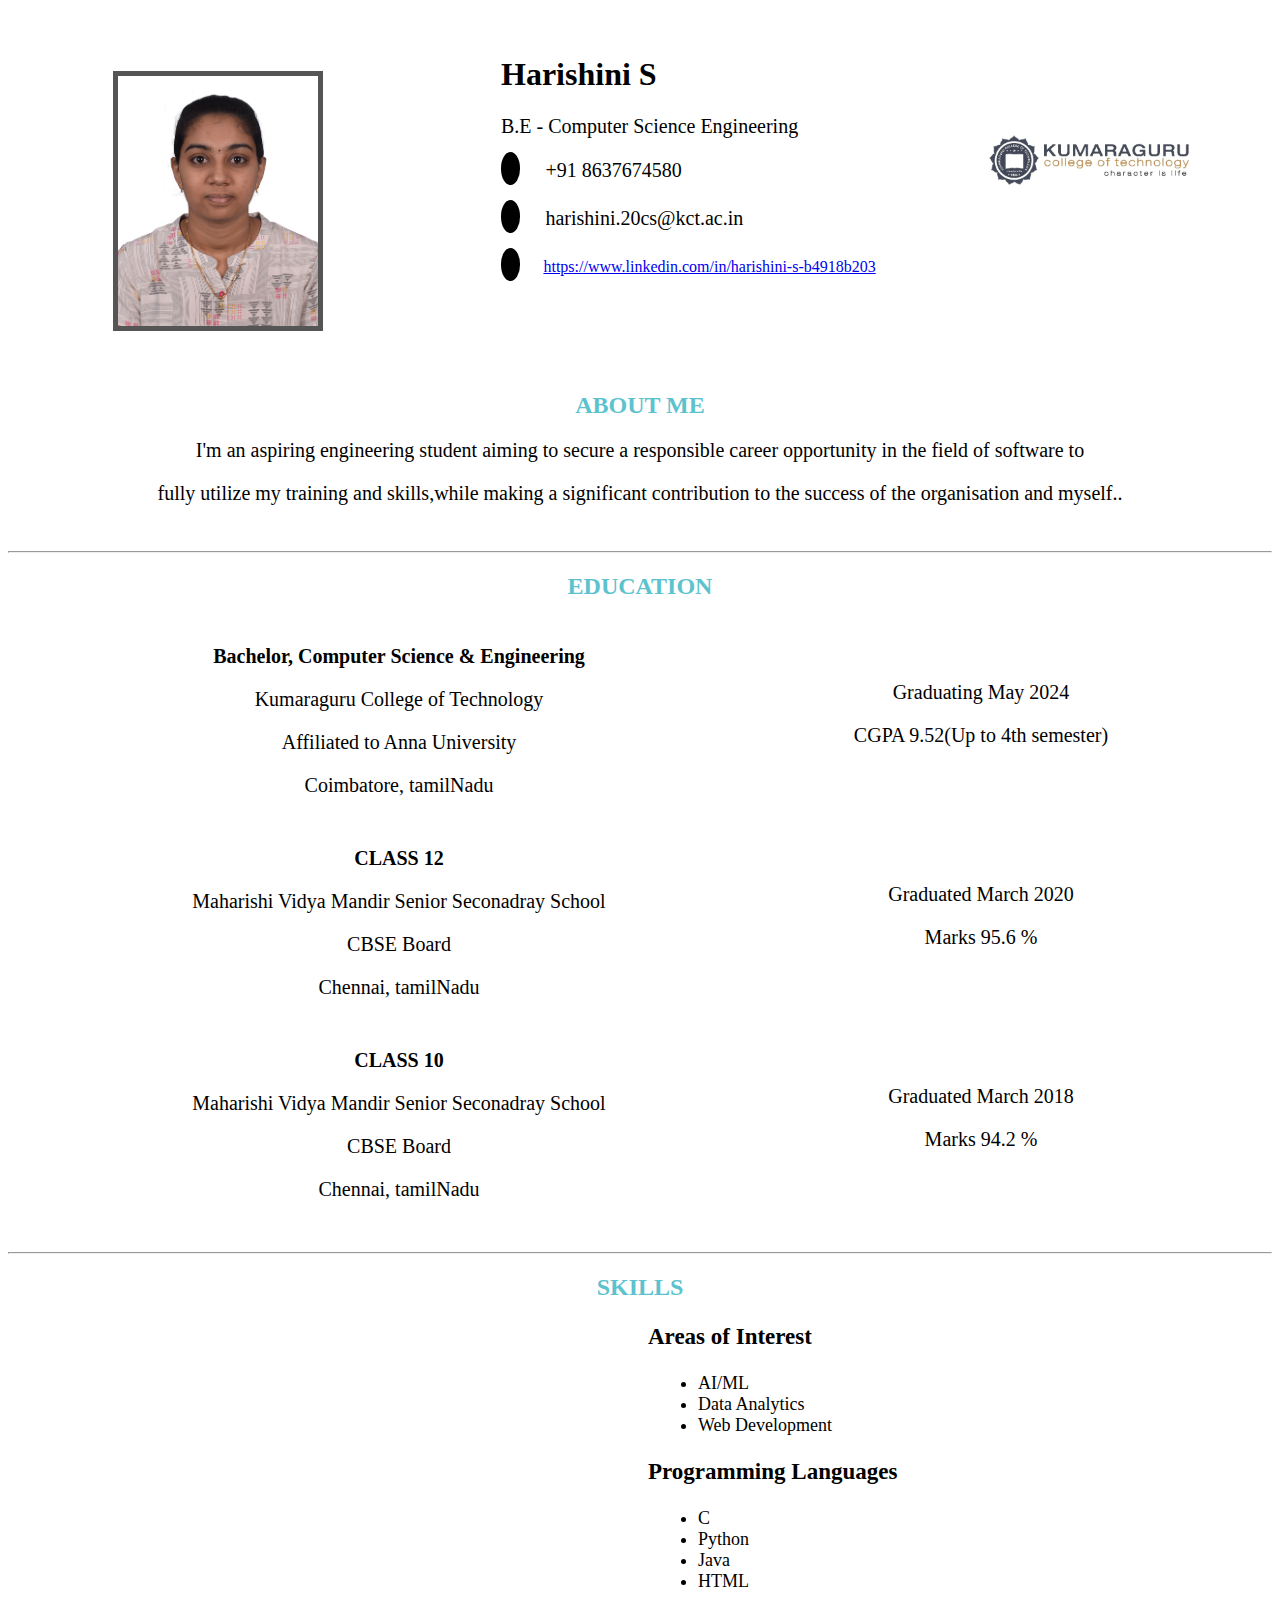
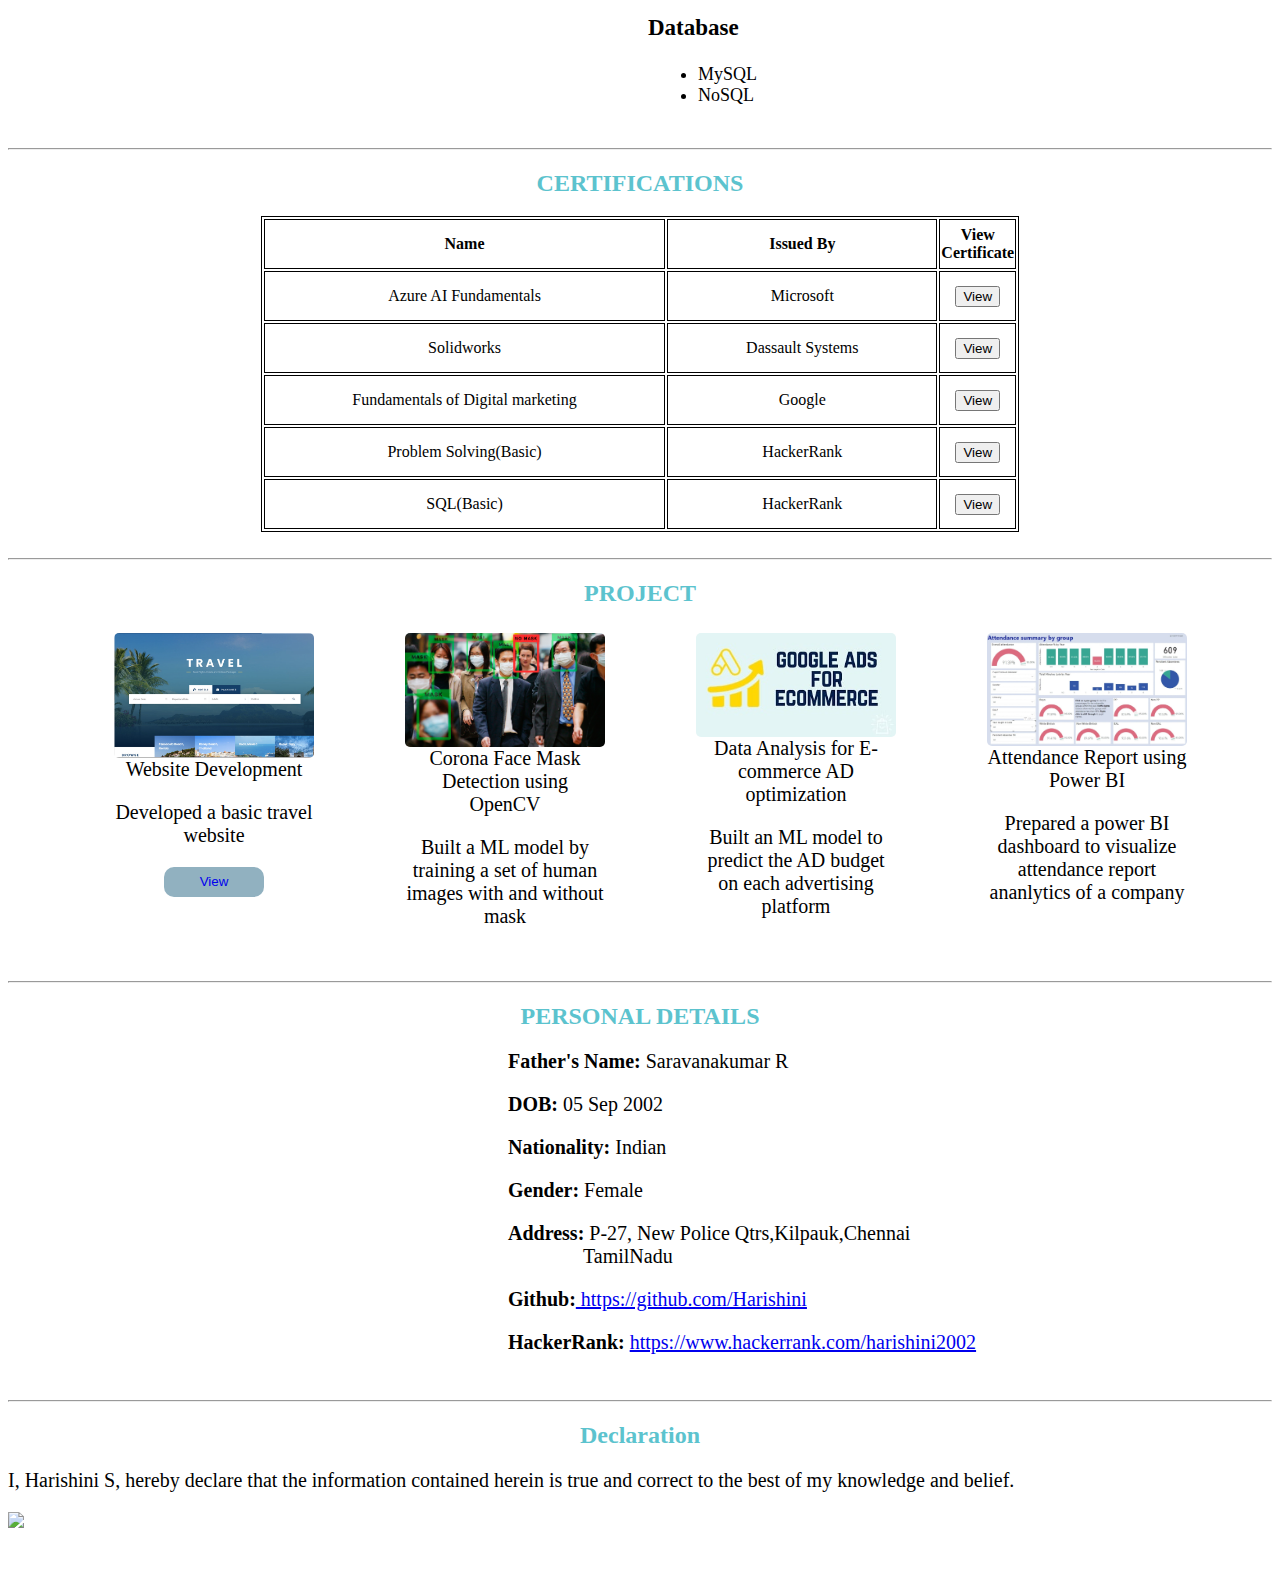
==== WebResume/index.html @ e5152a1c "Add files via upload" ====
<!DOCTYPE html>
<html lang="en">
<head>
    <meta charset="UTF-8">
    <meta http-equiv="X-UA-Compatible" content="IE=edge">
    <meta name="viewport" content="width=device-width, initial-scale=1.0">

    <title>Harishini Resume</title>

    <link rel="stylesheet" href="home.css">
    <link href="https://fonts.googleapis.com/css2?family=Roboto+Mono:wght@500&family=Russo+One&display=swap" rel="stylesheet">
    <script src="https://kit.fontawesome.com/yourcode.js" crossorigin="anonymous"></script>
    <link rel="stylesheet" href="https://cdnjs.cloudflare.com/ajax/libs/font-awesome/4.7.0/css/font-awesome.min.css"> 
    <script src="https://kit.fontawesome.com/b99e675b6e.js"></script>
    
</head>
<body>
    

<a name="education_me"></a>
<div class="intro">
    <div class="row">
        <div class="column">
            <br><br>
          <img src="profile.jpg" alt="profile" style="width:100%">
         
        </div>
       
        <div class="column">
            <div class="details">
                <h1>Harishini S</h1>
                <p>B.E - Computer Science Engineering</p>
          

                <p><i class="fas fa-mobile"></i>&nbsp; +91 8637674580</p>
                <p><i class="fas fa-envelope"></i>&nbsp; harishini.20cs@kct.ac.in</p>
                <i class="fab fa-linkedin"></i>&nbsp; <a href="https://www.linkedin.com/in/harishini-s-b4918b203">https://www.linkedin.com/in/harishini-s-b4918b203</a>
            </div>
            
        </div>
    
        <div class="column">
            <div class="logo">
                <img src="KCT LOGO.jpg" alt="logo" style="width:100%">
            </div>
          
        </div>
      </div>
</div>
<br><br>
<div class="about">
  
    <h2>ABOUT ME</h2>
    <p>I'm an aspiring engineering student aiming to secure a responsible career opportunity in the field of software to </p>
    <p>fully utilize my training and skills,while making a significant contribution to the success of the organisation and myself..</p>
</div>

<br><hr>

<div class="education" >
  
    <h2>EDUCATION</h2>
    <div class="row">
        <div class="column">
        <p class="edu_title">Bachelor, Computer Science & Engineering<p>
        <p>Kumaraguru College of Technology</p>
        <p>Affiliated to Anna University</p>
        <p>Coimbatore, tamilNadu</p>
        </div>
        
         <div class="column">
           <br><br>
            <p>Graduating May 2024</p>
            <p>CGPA 9.52(Up to 4th semester)</p>
        </div>
    </div>

<div class="row">
    <div class="column">
        <p class="edu_title">CLASS 12</p>
        <p>Maharishi Vidya Mandir Senior Seconadray School</p>
        <p>CBSE Board</p>
        <p>Chennai, tamilNadu</p>
    </div>
    
     <div class="column">
       <br><br>
       <p>Graduated March 2020</p>
       <p>Marks 95.6 %</p>
    </div>
</div>


        <div class="row">
            <div class="column">
                <p class="edu_title">CLASS 10</p>
                <p>Maharishi Vidya Mandir Senior Seconadray School</p>
                <p>CBSE Board</p>
                <p>Chennai, tamilNadu</p>
            </div>
            
             <div class="column">
               <br><br>
               <p>Graduated March 2018</p>
               <p>Marks 94.2 %</p>
            </div>
        </div>
       
</div>
<a name="skills_me"></a>
<br><hr>

<div class="skills">
    <h2>SKILLS</h2>
    <div class="areas">
        <p >Areas of Interest</p>
        <ul>
            <li>AI/ML</li>
            <li>Data Analytics</li>
            <li>Web Development</li>
        </ul>
        
  
        <p >Programming Languages</p>
        <ul>
            <li>C</li>
            <li>Python</li>
            <li>Java</li>
            <li>HTML</li>
        </ul>

        <p >Database</p>
        <ul>
            <li>MySQL</li>
            <li>NoSQL</li>
        </ul>
    </div>
       

    
</div>
<a name="cerf_me"></a>
<br><hr>

<div class="cerf">
    <h2>CERTIFICATIONS</h2>
    <table class="center">
        <tr>
          <th>Name</th>
          <th>Issued By</th>
          <th>View Certificate</th>
        </tr>
        <tr>
          <td>Azure AI Fundamentals</td>
          <td>Microsoft</td>
          <td><a href="shorturl.at/inL27"><button>View</button></a></td>
        
        </tr>
        <tr>
            <td>Solidworks</td>
            <td>Dassault Systems</td>
            <td><a href="shorturl.at/JMNQW"><button>View</button></a></td>
        </tr>
        <tr>
            <td>Fundamentals of Digital marketing</td>
            <td>Google</td>
            <td><a href="shorturl.at/nBZ89"><button>View</button></a></td>
               
            
        </tr>
         <tr>
            <td>Problem Solving(Basic)</td>
            <td>HackerRank</td>
            <td><button>View</button></td>
         </tr>
        <tr>
            <td>SQL(Basic)</td>
            <td>HackerRank</td>
            <td><button>View</button></td>
        </tr>
      </table>
</div>

<a name="project_me"></a>
<br><hr>

<div class="project">
    <h2>PROJECT</h2>

    <div class="row">
       
        <div class="column" >
            <div id="item">
                <img src="travel.jpg" alt="tour website">
                
                <p class="title">Website Development</p>
                <p>Developed a basic travel website</p>
                <p><button><a href="https://harishini.github.io/Travel/index.html">View</a></button></p>
            </div>
           
            
        </div>
        <div class="column" >
            <div id="item">
                <img src="mask.jpg" alt="mask">
                
                <p class="title">Corona Face Mask Detection using OpenCV</p>
                <p>Built a ML model by training a set of human images with and without mask</p>
            </div>
           
        </div>
        <div class="column" >
            <div id="item">
                <img src="ad.jpg" alt="e-commerce">
                
                <p class="title">Data Analysis for E-commerce AD optimization</p>
                <p>Built an ML model to predict the AD budget on each advertising platform</p>
            </div>
            
        </div>
        <div class="column" >
            <div id="item">
                <img src="attendance.jpg" alt="attendance">
                
                <p class="title">Attendance Report using Power BI</p>
                <p>Prepared a power BI dashboard to visualize attendance report ananlytics of a company</p>
            </div>
            
        </div>
      </div>
    
</div>


<a name="personal_me"></a>
<br><hr>

<!-- personal details  -->
<div class="personal">
    <h2>PERSONAL DETAILS</h2>
       <p><strong>Father's Name:</strong> Saravanakumar R</p> 
       <p><strong>DOB:</strong> 05 Sep 2002</p>
       <p><strong>Nationality:</strong> Indian</p>
       <p><strong>Gender:</strong> Female</p>
       <p><strong>Address:</strong> P-27, New Police Qtrs,Kilpauk,Chennai<br/>&nbsp;&nbsp;&nbsp;&nbsp; 
        &nbsp;&nbsp;&nbsp;&nbsp;&nbsp;&nbsp;&nbsp;&nbsp;&nbsp;&nbsp;TamilNadu</p>
       <p><strong>Github:</strong><a href="https://github.com/Harishini"> https://github.com/Harishini</a></p>
       <p><strong>HackerRank:</strong> <a href="https://www.hackerrank.com/harishini2002"> https://www.hackerrank.com/harishini2002</a></p>
</div>
<br><hr>


    <div class="declaration">
        <h2>Declaration</h2>
        <p>I, Harishini S, hereby declare that the information contained herein is true and correct to the best of my knowledge and belief.</p>
    
        <img src="sign.jpg">
        <br><br>   
    </div>

   


    <br>

</body>
</html>
---- WebResume/home.css ----
h2{
  text-align: center;
  color:rgb(92, 195, 206);
}

p{
  font-weight: normal;
  font-size:20px;
}
body{
  background: #ffffff;
  /* padding-left:30px;
  padding-right: 80px; */
  padding-top: 30px;
  padding-bottom: 30px;
  margin-block-start: auto;
  margin-block-end: auto;
}

nav {
    background-color: rgb(92, 195, 206);
    position: fixed;
    top: 0;
    left: 0;
    right: 0;
    height: 80px;
    display: flex;
    align-items: center;
    box-shadow: 0 0 25px 0 black;
}

nav * {
    display: inline;
    
}

/* nav ul{
  float:left;
} */

nav li {
    margin: 20px;
    
}

nav li a {
    color: black;
    text-decoration: none;
}
nav a.split {
    float: right;
    background-color: #ffffff;
    /* color: white; */
  }

  nav a:hover {
    background-color: rgb(205, 201, 75);
    color: black;
    border-radius: 5px;
    border-width: 80px;
  }
  nav a.active {
    background-color: #a5b059;
    color: white;
  }

/* About section */

.details i{
  width: 35px;
  height: 35px;
  text-align: center;
  background: rgb(1, 1, 1);
  color: rgb(92, 195, 206);
  border-radius: 50%;
  margin-right: 15px;
  font-size: 25px;
  padding-top:6px;
  vertical-align: middle; 
  /* position: relative; */
}

.about h2{
    text-align: center;
}
.about p{
    color: black;
    text-align: center;
}

.about.row{
  column-gap: 5px;
}
/* .about.container {
    display: grid;
    align-items: center; 
    grid-template-columns: 1fr 1fr 1fr;
    column-gap: 5px;
   } */
   
img {
     max-width: 200px;
     max-height:250px;
     border: 5px solid #555;
     float: left;
   }
   

  .row {
    display: flex;
  }
  
  /* Create three equal columns that sits next to each other */
  .column {
    flex: 33.33%;
    padding: 5px;
  }
  .logo img{
    width:200%;
    border: none;
    margin-top: 100px;
    padding-left:100px;
   
  }
  .column.details{
    padding-left: 20px;
  }


/* Education */

.education{
    margin: auto;
    text-align: center;
}
.education h2{
    text-align: center;
}
.education.row{
  padding-left: 200px;
  padding-right: 100px;
  column-width: 50px;
}

.edu_title{
  font-weight: 900;
}



/* Skills */

.skills{
    margin: auto;
    
    
}

.skills h2{
    text-align: center;
}
.skills ul{
  padding-left:50px;
}

.areas{
  padding-left: 640px;
}

.areas li{
  font-size:18px;
}
.areas p{
  font-size:23px;
  font-weight: bold;
}


/* .skills p{
  font-weight: 2rem;
  font-size: medium;

} */

.area-title {
  font-weight:900;
  font-size: 20px;
}

/* Certifications */

.cerf{
    margin:auto;
    text-align: center;
}

.cerf h2{
    text-align: center;
}


.cerf table,th,td{
   
        border:1px solid black;
        text-align: center;
        width: 60%;
          
}

.cerf tr{
  height:50px;
}

.cerf .center{
    margin-left: auto;
    margin-right: auto;
}

/* Project */

.project{
    margin:auto;
    text-align: center;
    
}
.project h2{
    text-align:center
}

.row{
  padding-left:100px;

}
.title{
  font-size: 20px;
  font-weight: bold;
}


#item p{
  font-weight: 100;
}
#item a{
  text-decoration: none;
}

#item button{
  
    background-color:#91b1c0;
    color: rgb(0, 0, 0);
    border:none;
    border-radius:10px;
    width: 100px;
    height:30px;

}

#item {
  width:200px;
  text-align:center;
  display:block;
  background-color: transparent;
  border: 1px solid transparent;
  margin-right: 10px;
  margin-bottom: 1px;
  float:left;
}

#item img{
  border:none;
  border-radius: 5px;

}

/* Personal */

.personal{
    margin:auto;
    
}
.personal h2{
    text-align: center;
}

.personal p{
  font-size: 20px;
  padding-left: 500px;
}




.declaration img{
  border: none;
}
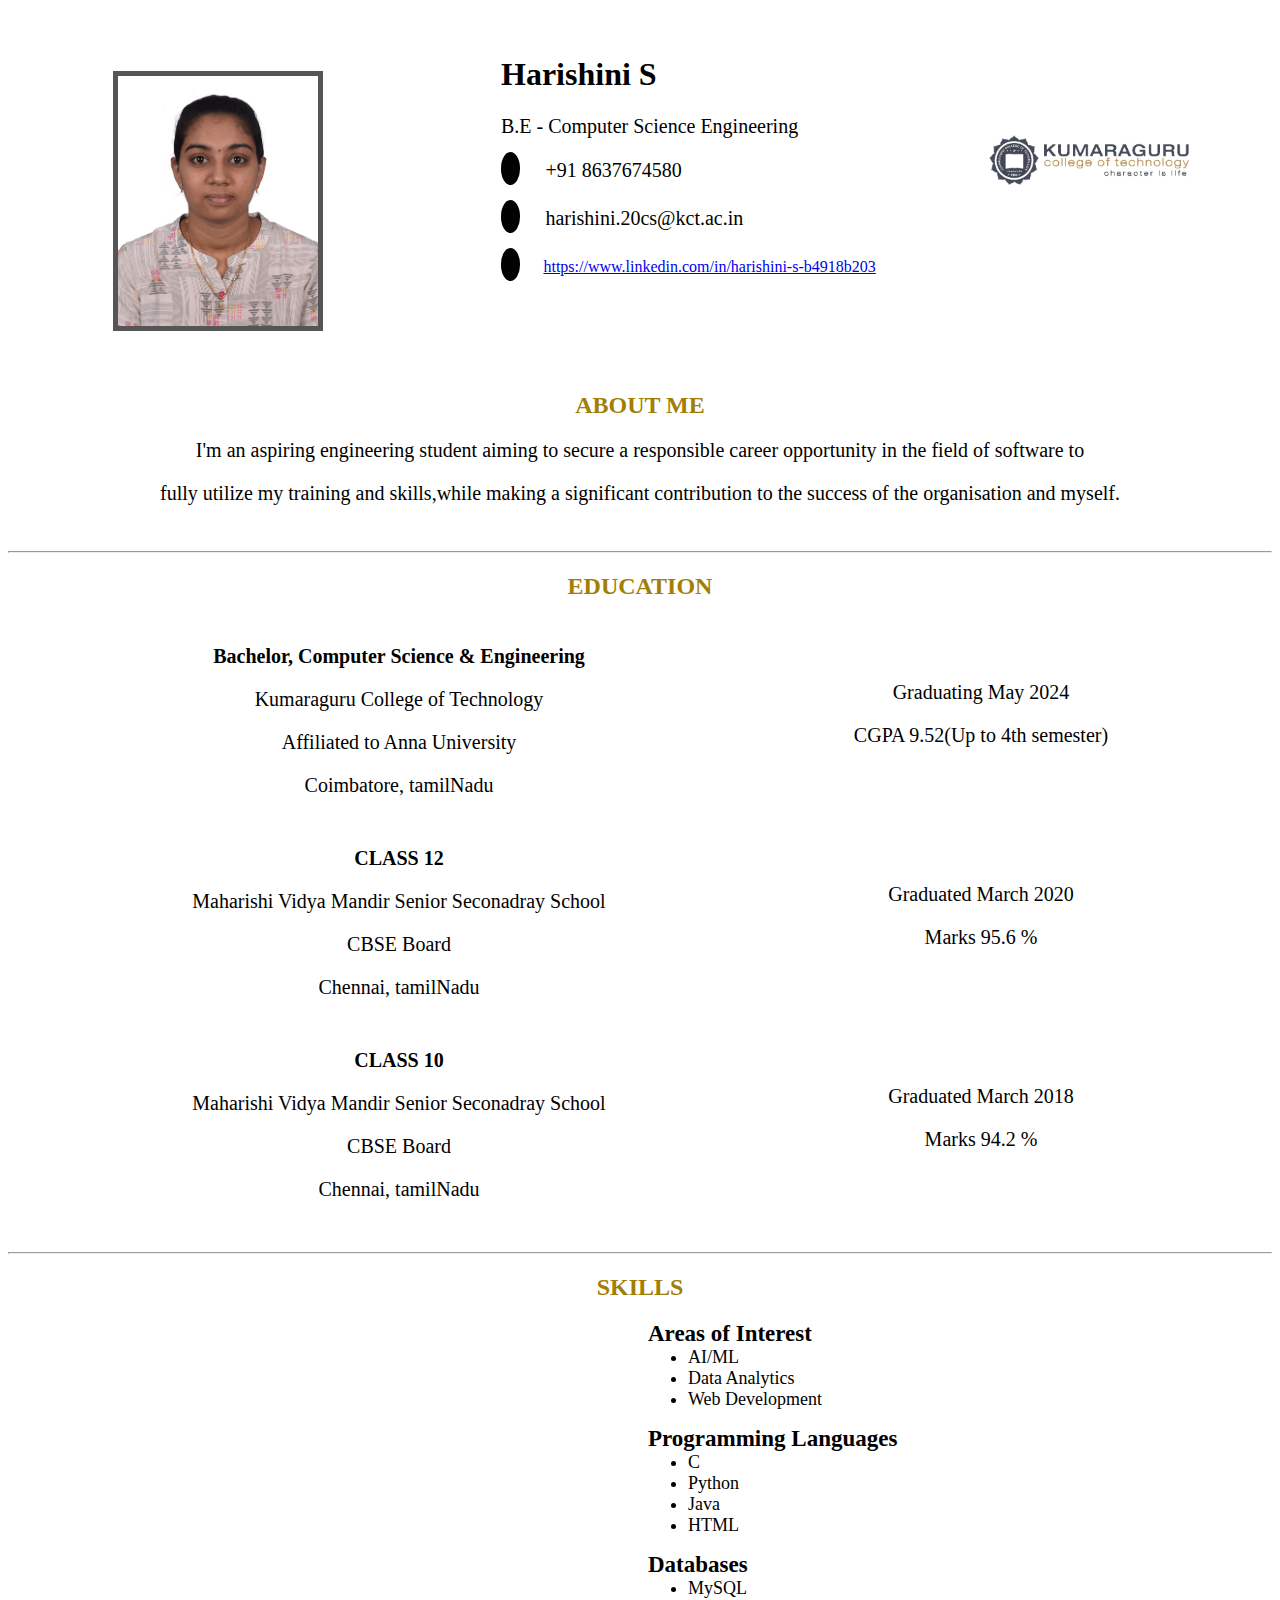
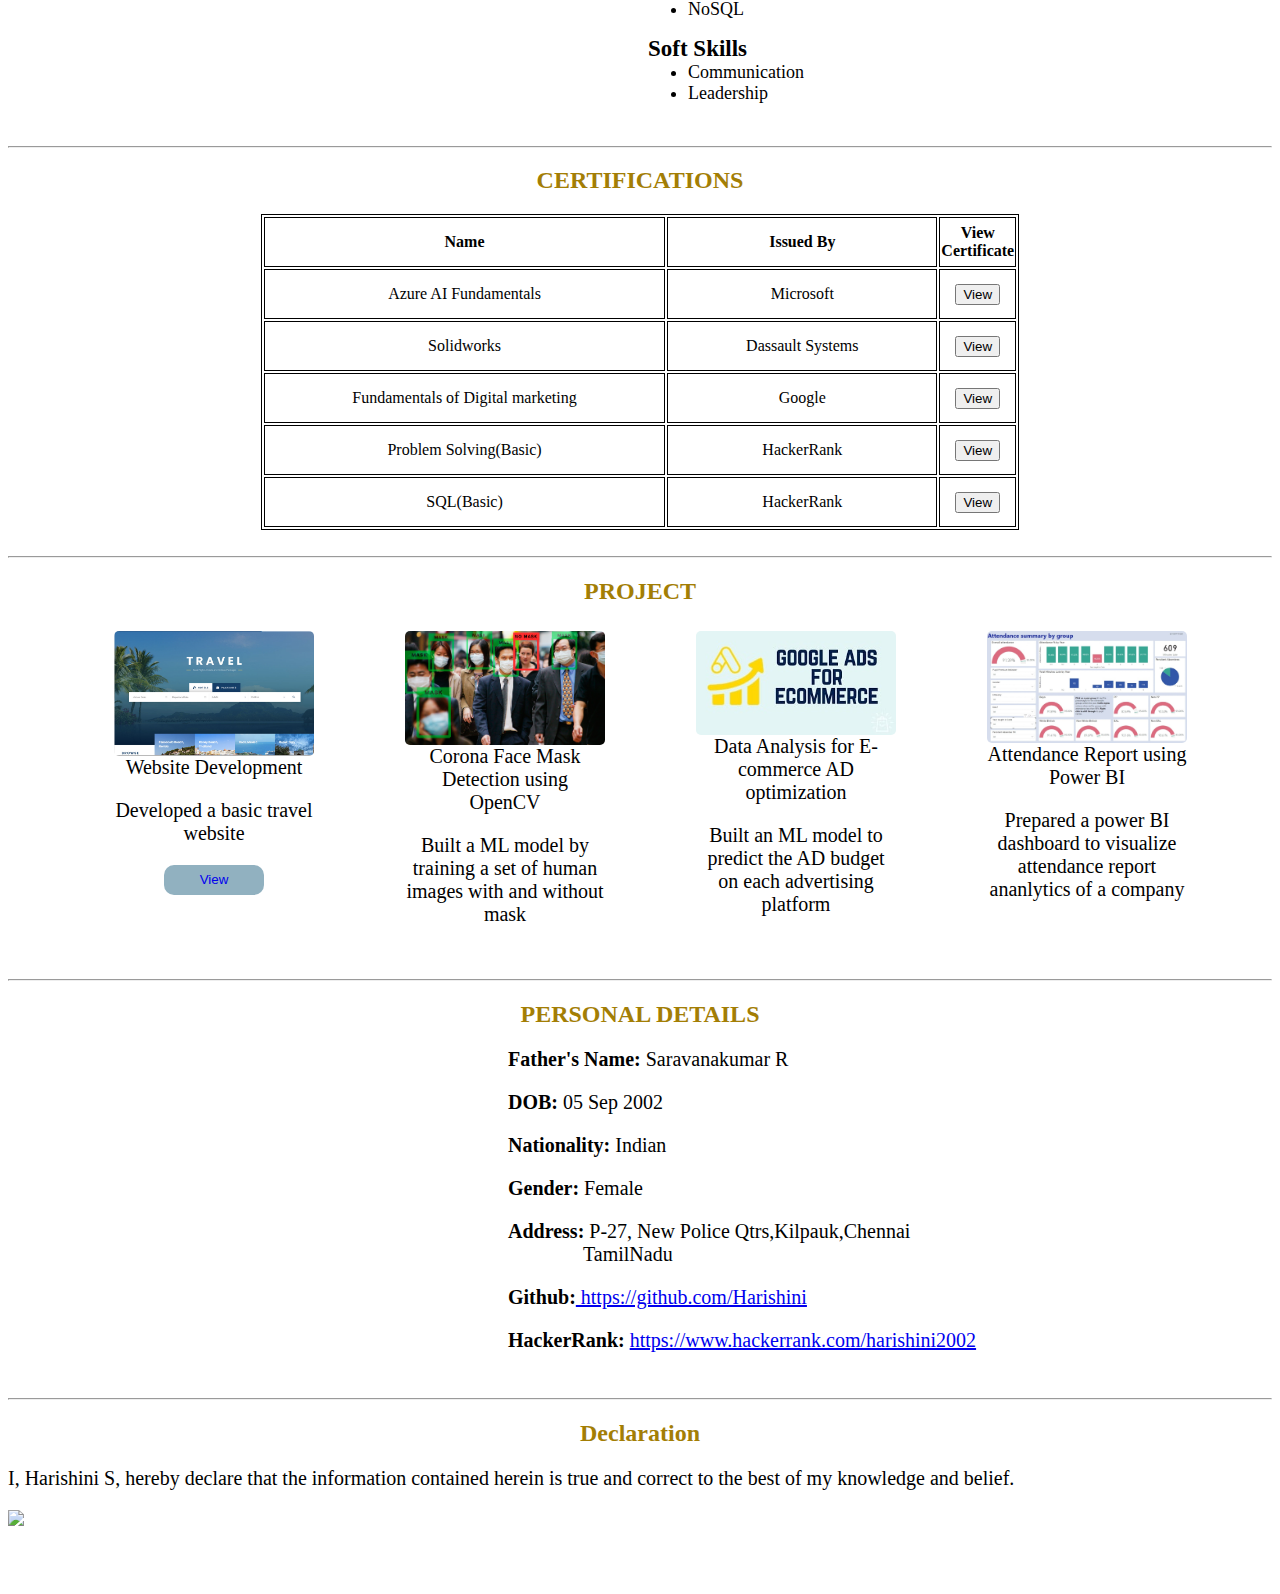
==== commit a65c5ebb: "commit" ====
--- a/WebResume/index.html
+++ b/WebResume/index.html
@@ -52,7 +52,7 @@
   
     <h2>ABOUT ME</h2>
     <p>I'm an aspiring engineering student aiming to secure a responsible career opportunity in the field of software to </p>
-    <p>fully utilize my training and skills,while making a significant contribution to the success of the organisation and myself..</p>
+    <p>fully utilize my training and skills,while making a significant contribution to the success of the organisation and myself.</p>
 </div>
 
 <br><hr>
@@ -113,27 +113,33 @@
 <div class="skills">
     <h2>SKILLS</h2>
     <div class="areas">
-        <p >Areas of Interest</p>
-        <ul>
-            <li>AI/ML</li>
-            <li>Data Analytics</li>
-            <li>Web Development</li>
-        </ul>
+        <dl>
+            <dt>Areas of Interest</dt>
+            <dd> <li>AI/ML</li></dd>
+            <dd><li>Data Analytics</li></dd>
+            <dd><li>Web Development</li></dd>
+        </dl>
         
-  
-        <p >Programming Languages</p>
-        <ul>
-            <li>C</li>
-            <li>Python</li>
-            <li>Java</li>
-            <li>HTML</li>
-        </ul>
-
-        <p >Database</p>
-        <ul>
-            <li>MySQL</li>
-            <li>NoSQL</li>
-        </ul>
+         <dl>
+            <dt>Programming Languages</dt>
+            <dd><li>C</li></dd>
+            <dd><li>Python</li></dd>
+            <dd><li>Java</li></dd>
+            <dd><li>HTML</li></dd>
+        </dl>
+
+        <dl>
+            <dt>Databases</dt>
+            <dd> <li>MySQL</li></dd>
+            <dd><li>NoSQL</li></dd>
+        </dl>
+
+        <dl>
+            <dt>Soft Skills</dt>
+            <dd><li>Communication</li></dd>
+            <dd><li>Leadership</li></dd>
+
+        </dl>
     </div>
        
 
--- a/WebResume/home.css
+++ b/WebResume/home.css
@@ -1,6 +1,6 @@
 h2{
   text-align: center;
-  color:rgb(92, 195, 206);
+  color:rgb(163, 126, 5);
 }
 
 p{
@@ -91,6 +91,8 @@
 .about.row{
   column-gap: 5px;
 }
+
+
 /* .about.container {
     display: grid;
     align-items: center; 
@@ -142,6 +144,8 @@
   column-width: 50px;
 }
 
+
+
 .edu_title{
   font-weight: 900;
 }
@@ -170,7 +174,7 @@
 .areas li{
   font-size:18px;
 }
-.areas p{
+.areas dt{
   font-size:23px;
   font-weight: bold;
 }
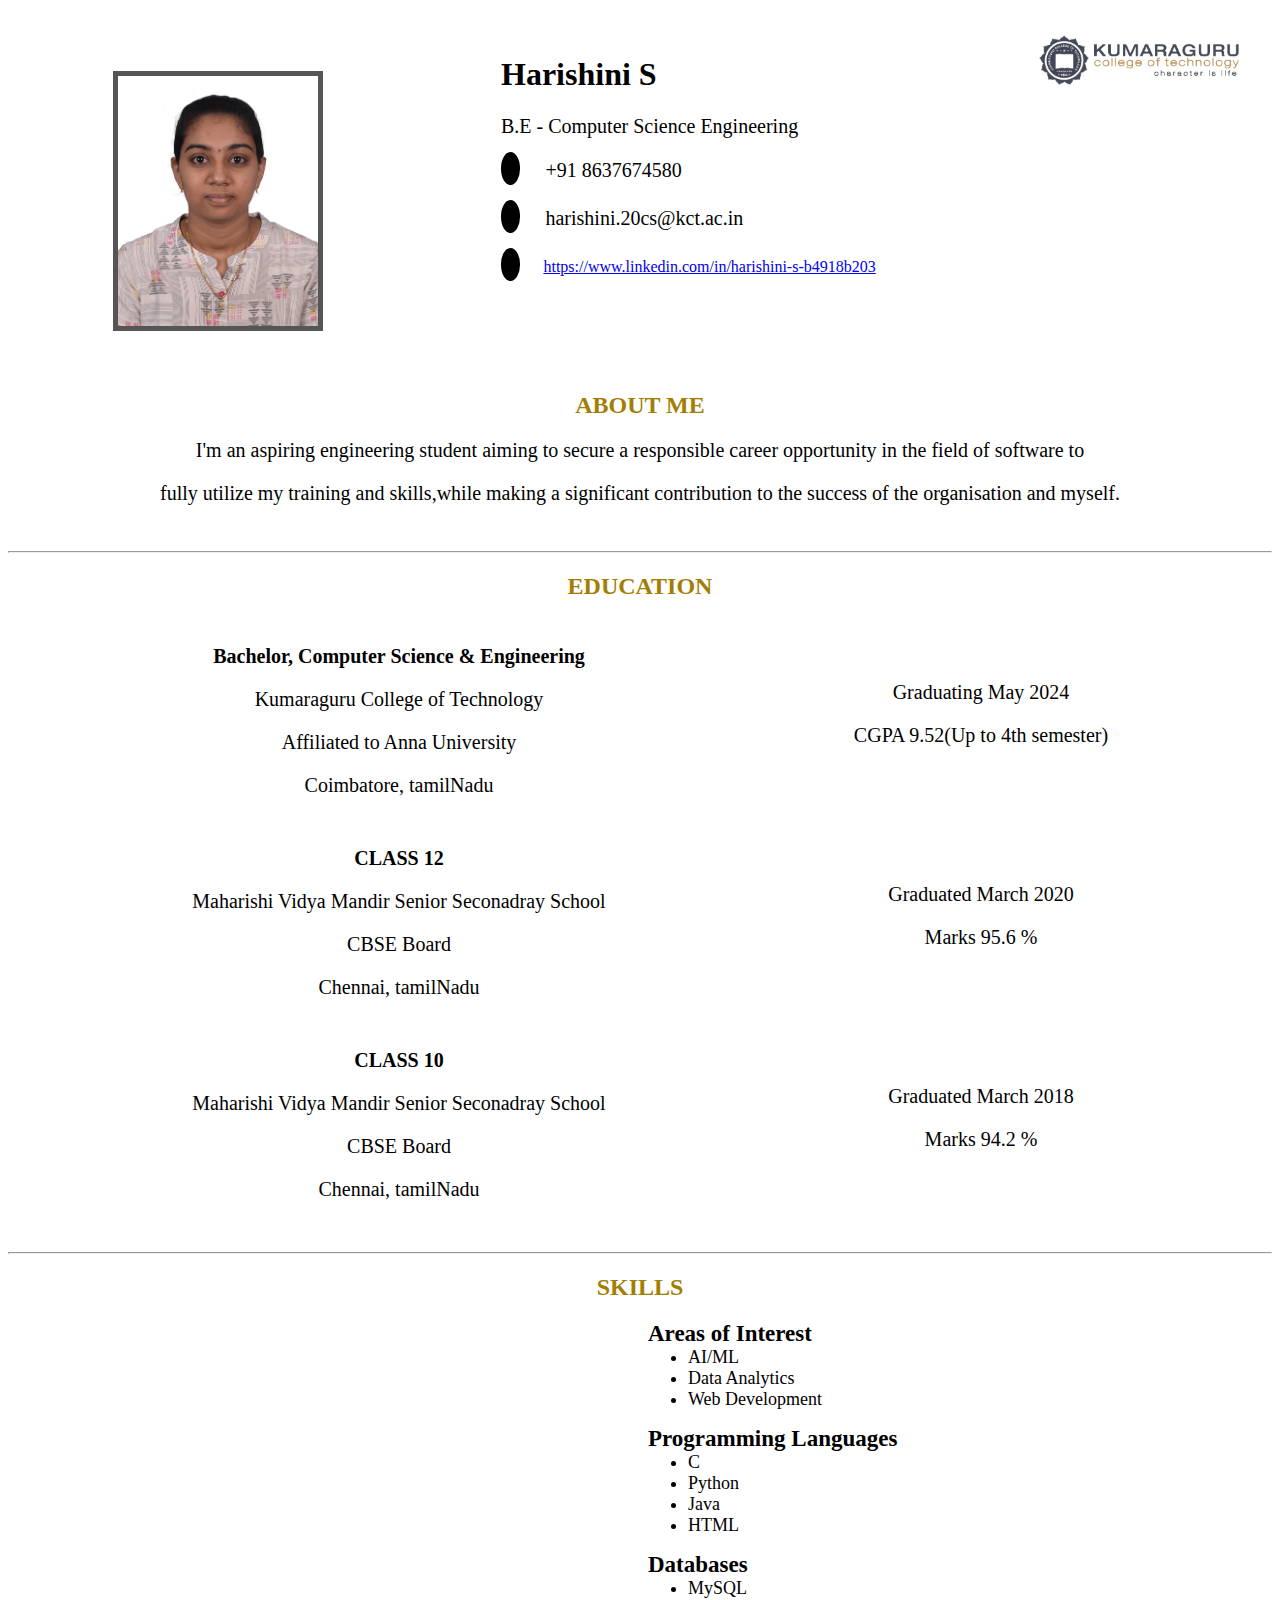
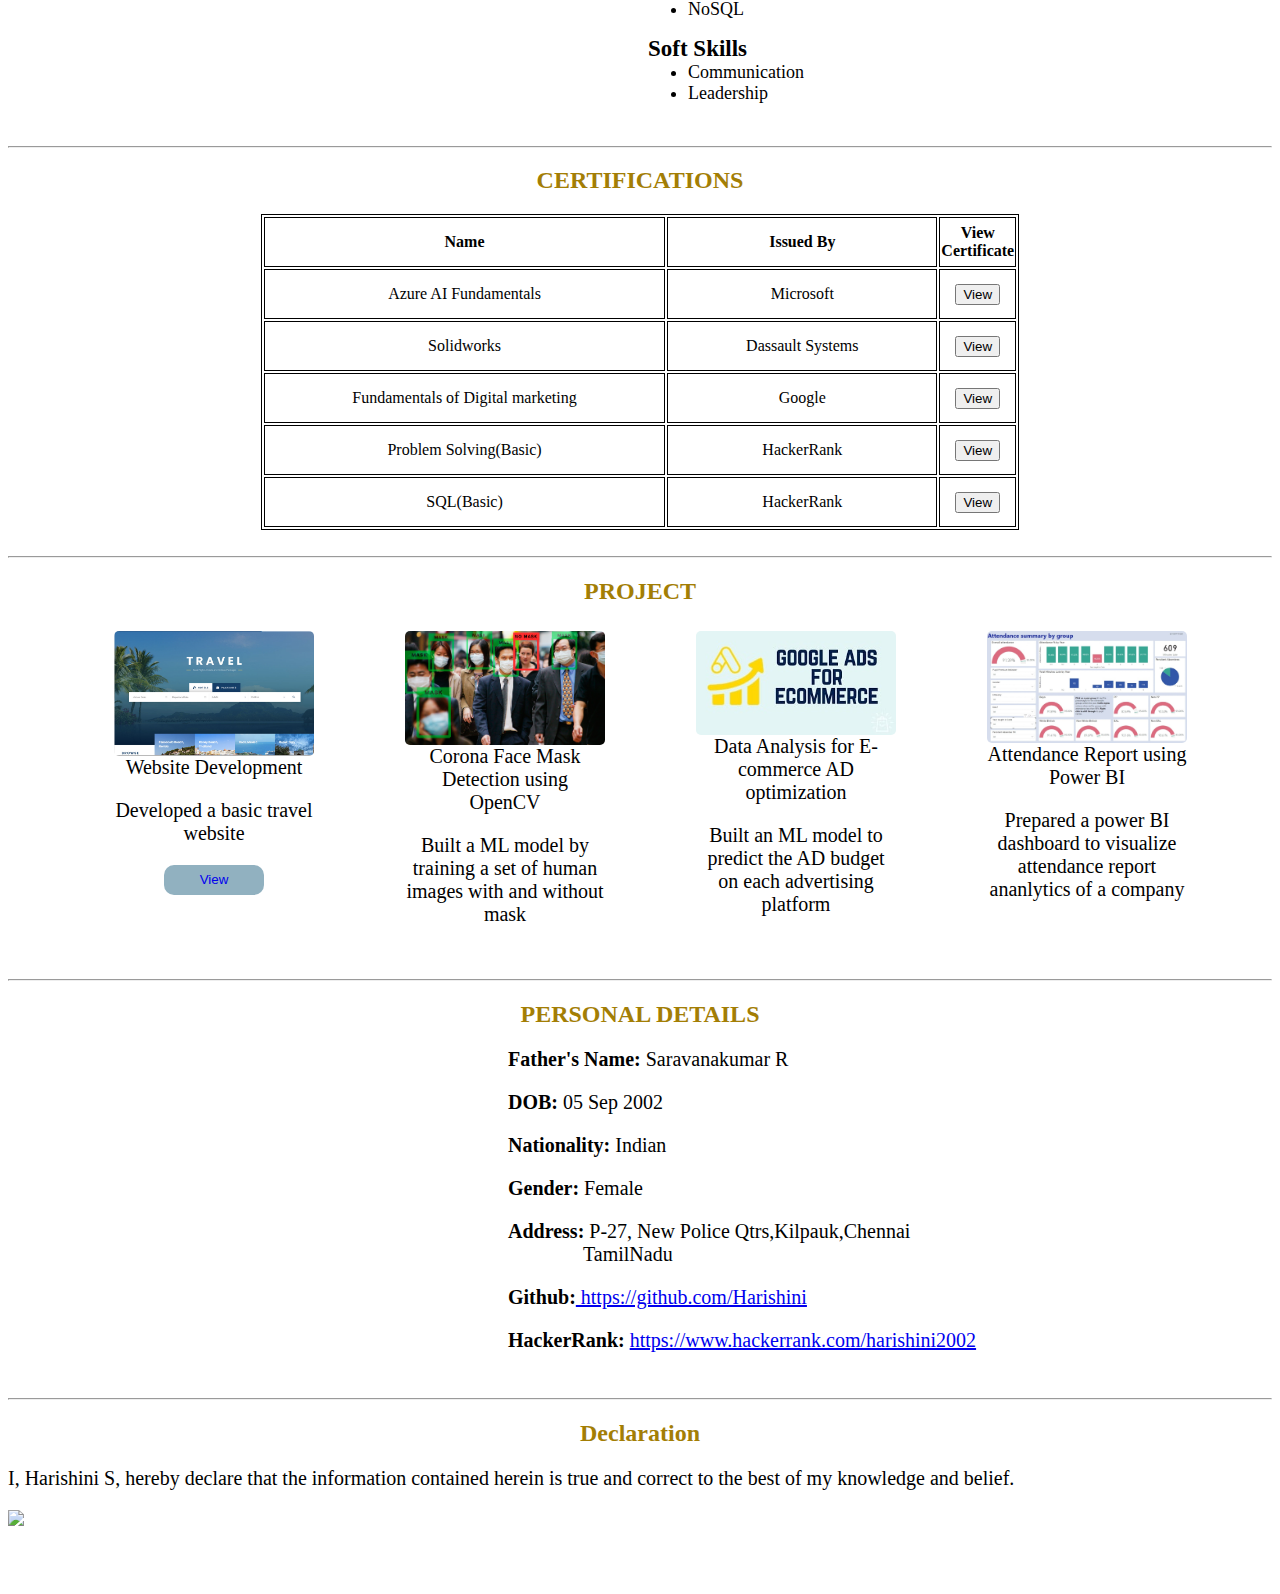
==== commit aff5df8a: "commit" ====
--- a/WebResume/index.html
+++ b/WebResume/index.html
@@ -264,8 +264,6 @@
         <br><br>   
     </div>
 
-   
-
 
     <br>
 
--- a/WebResume/home.css
+++ b/WebResume/home.css
@@ -9,8 +9,6 @@
 }
 body{
   background: #ffffff;
-  /* padding-left:30px;
-  padding-right: 80px; */
   padding-top: 30px;
   padding-bottom: 30px;
   margin-block-start: auto;
@@ -33,10 +31,6 @@
     display: inline;
     
 }
-
-/* nav ul{
-  float:left;
-} */
 
 nav li {
     margin: 20px;
@@ -92,13 +86,6 @@
   column-gap: 5px;
 }
 
-
-/* .about.container {
-    display: grid;
-    align-items: center; 
-    grid-template-columns: 1fr 1fr 1fr;
-    column-gap: 5px;
-   } */
    
 img {
      max-width: 200px;
@@ -107,7 +94,6 @@
      float: left;
    }
    
-
   .row {
     display: flex;
   }
@@ -120,8 +106,9 @@
   .logo img{
     width:200%;
     border: none;
-    margin-top: 100px;
-    padding-left:100px;
+    /* margin-top: 100px; */
+    padding-left:150px;
+    padding-top: 0px;
    
   }
   .column.details{
@@ -144,8 +131,6 @@
   column-width: 50px;
 }
 
-
-
 .edu_title{
   font-weight: 900;
 }
@@ -155,9 +140,7 @@
 /* Skills */
 
 .skills{
-    margin: auto;
-    
-    
+    margin: auto;    
 }
 
 .skills h2{
@@ -178,13 +161,6 @@
   font-size:23px;
   font-weight: bold;
 }
-
-
-/* .skills p{
-  font-weight: 2rem;
-  font-size: medium;
-
-} */
 
 .area-title {
   font-weight:900;
@@ -293,6 +269,7 @@
 
 
 
+/* Declaration */
 
 .declaration img{
   border: none;
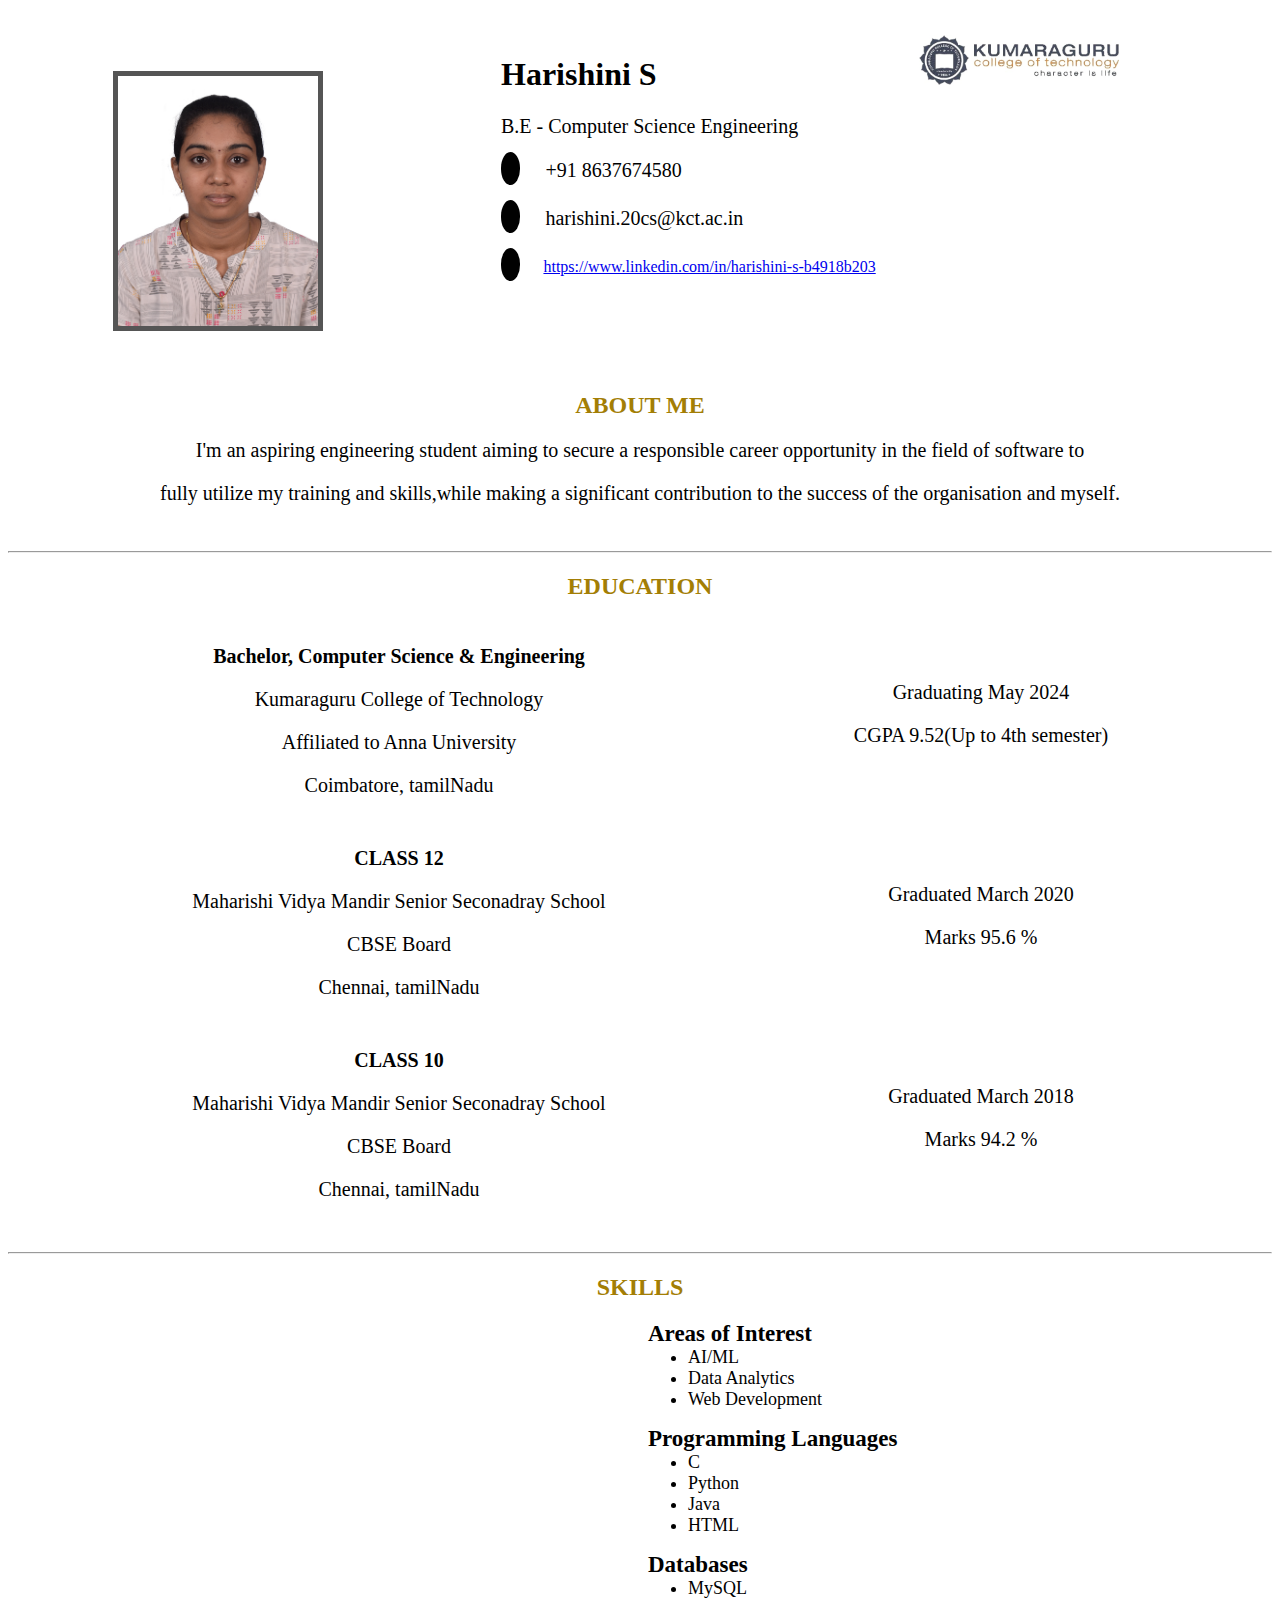
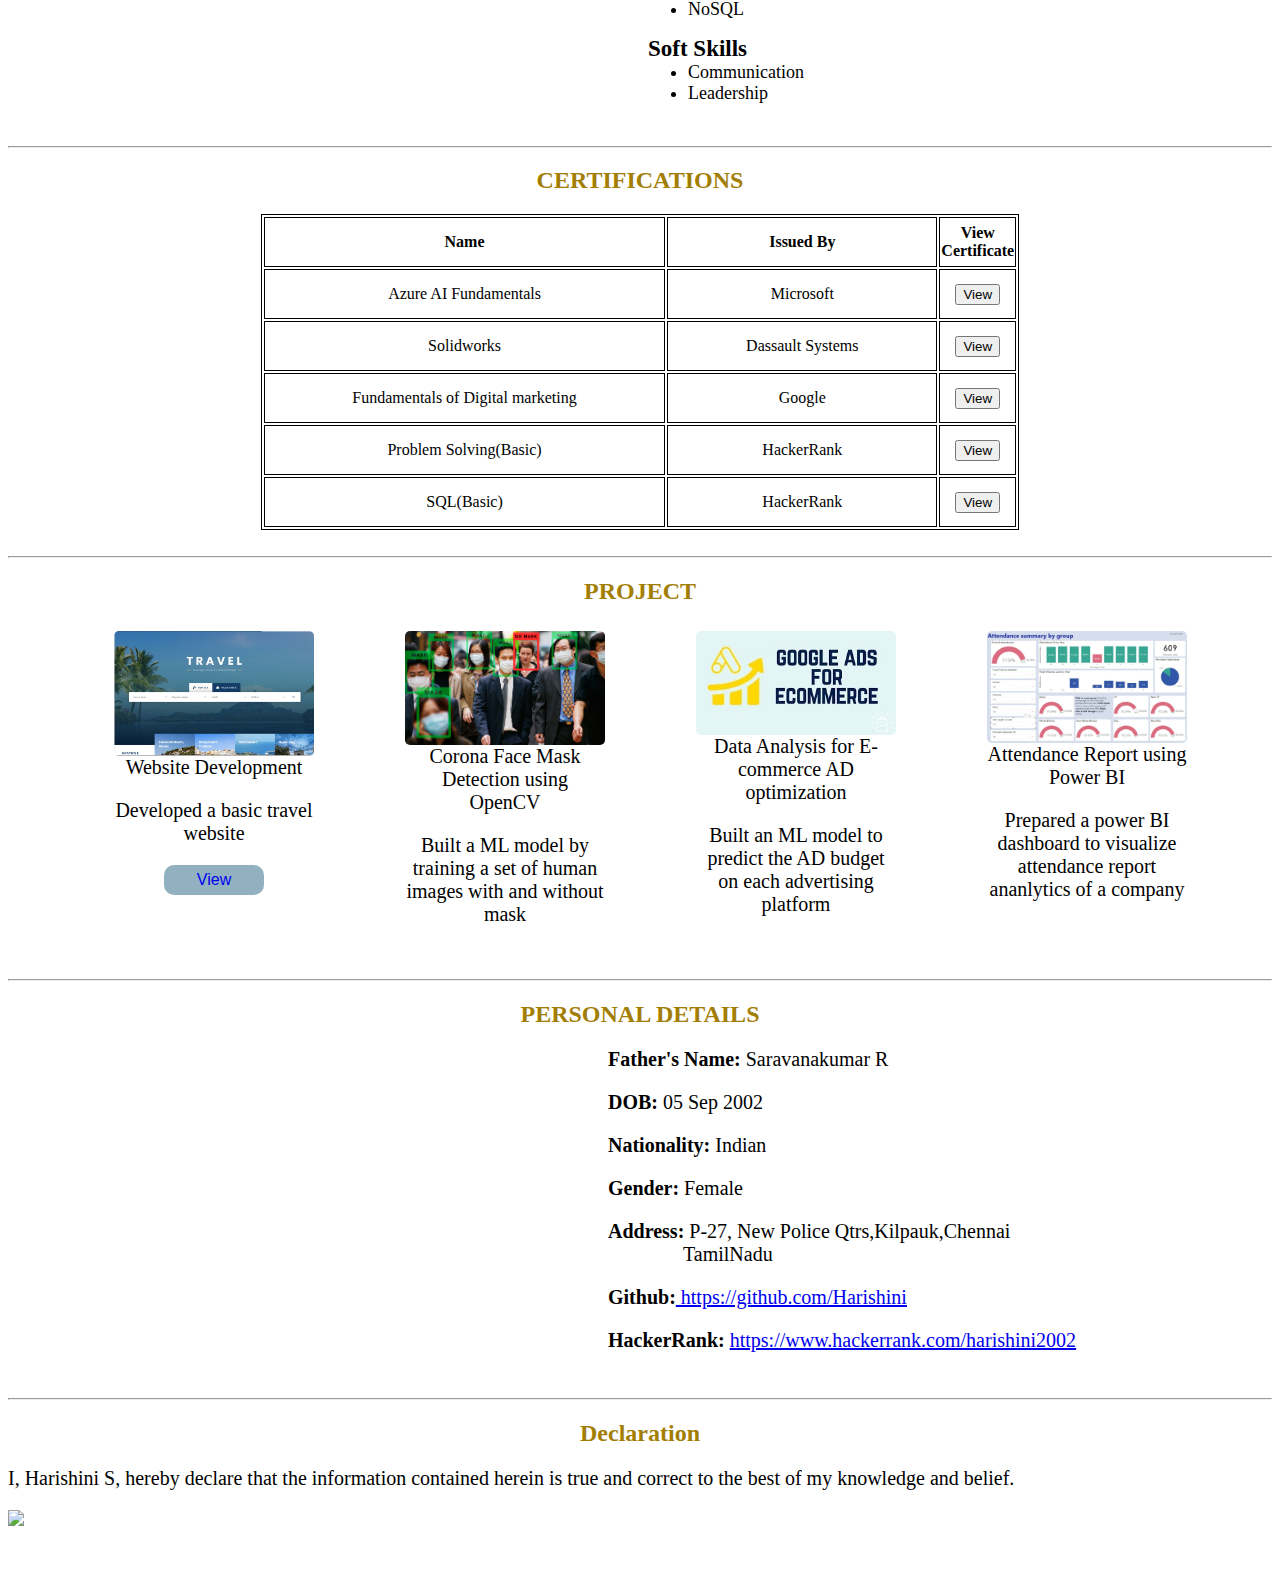
==== commit 9cc9fc79: "commit" ====
--- a/WebResume/index.html
+++ b/WebResume/index.html
@@ -187,7 +187,7 @@
       </table>
 </div>
 
-<a name="project_me"></a>
+<!-- <a name="project_me"></a> -->
 <br><hr>
 
 <div class="project">
--- a/WebResume/home.css
+++ b/WebResume/home.css
@@ -107,7 +107,7 @@
     width:200%;
     border: none;
     /* margin-top: 100px; */
-    padding-left:150px;
+    padding-left:30px;
     padding-top: 0px;
    
   }
@@ -146,12 +146,14 @@
 .skills h2{
     text-align: center;
 }
-.skills ul{
+/* .skills ul{
   padding-left:50px;
-}
+} */
 
 .areas{
+  
   padding-left: 640px;
+ 
 }
 
 .areas li{
@@ -207,10 +209,18 @@
     text-align:center
 }
 
+.project a{
+  font-size: 1rem;
+}
+
 .row{
   padding-left:100px;
-
-}
+ 
+  
+
+}
+
+
 .title{
   font-size: 20px;
   font-weight: bold;
@@ -264,7 +274,8 @@
 
 .personal p{
   font-size: 20px;
-  padding-left: 500px;
+  padding-left: 600px;
+  
 }
 
 
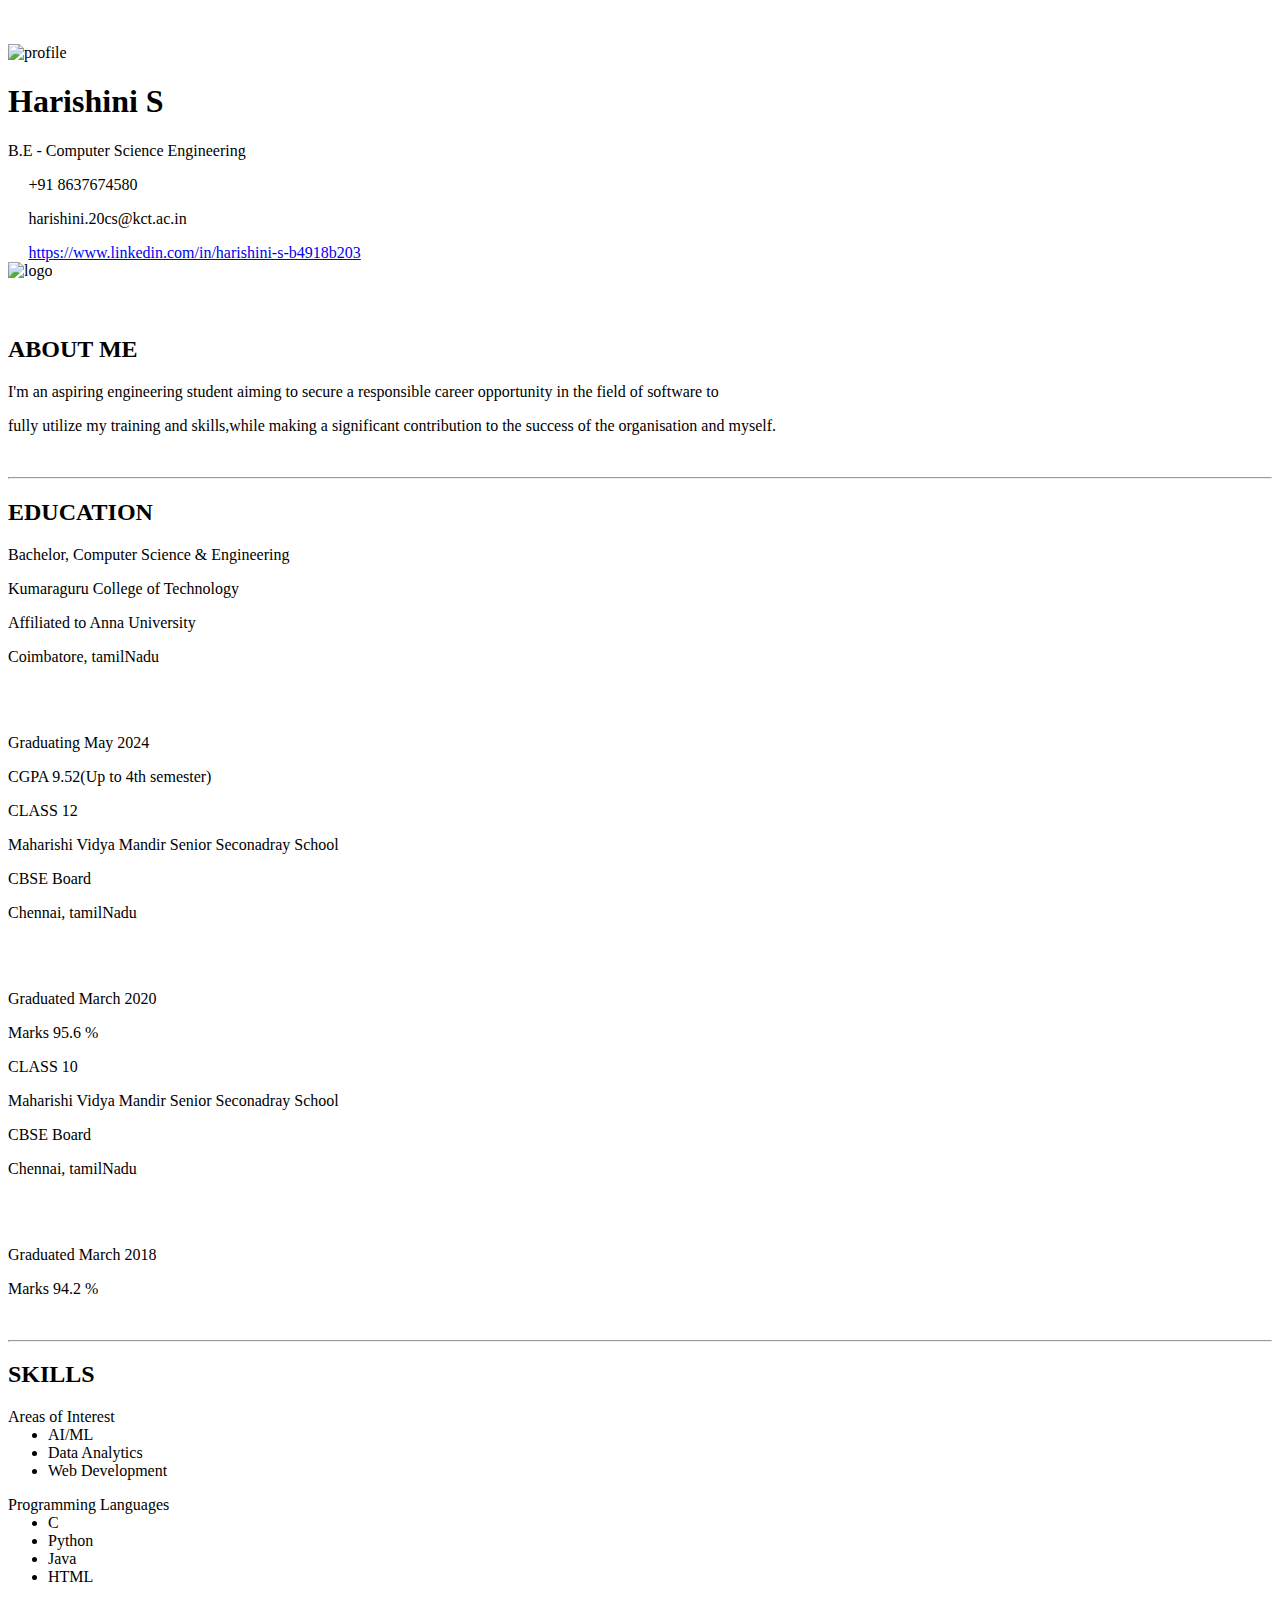
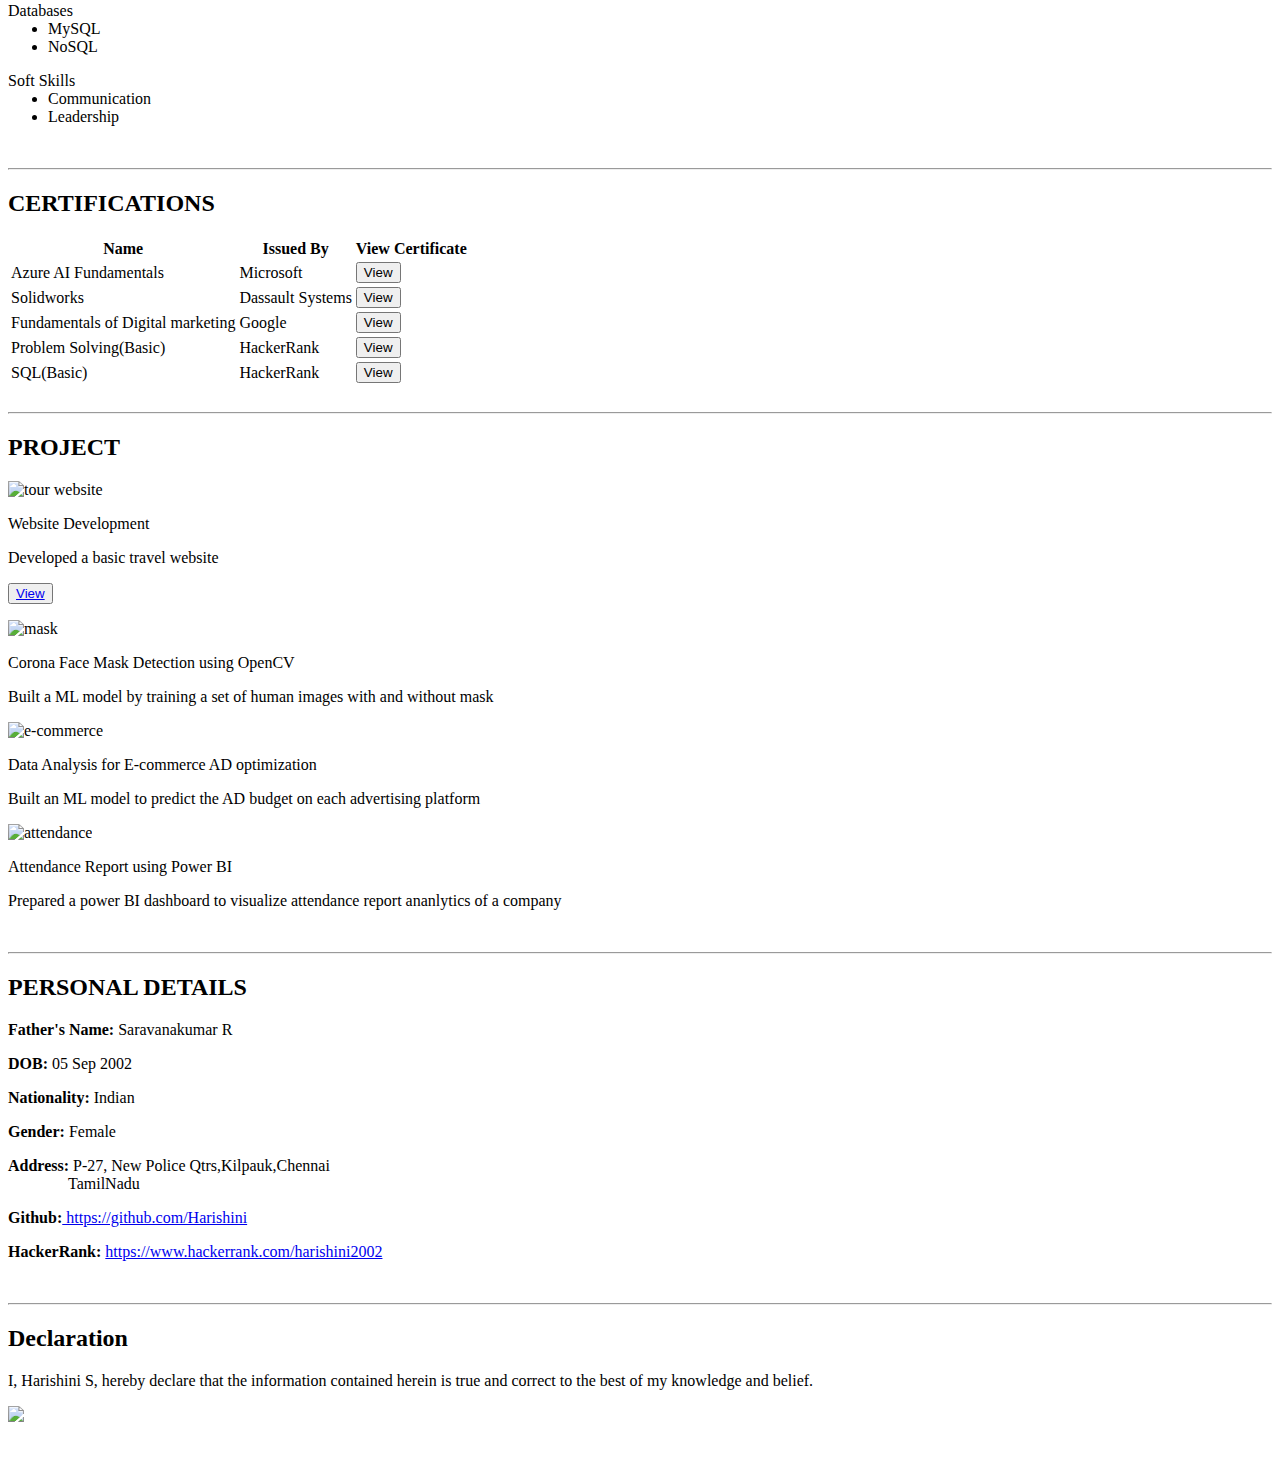
==== commit 353d44b2: "commit" ====
--- a/WebResume/index.html
+++ b/WebResume/index.html
@@ -1,271 +1,271 @@
-<!DOCTYPE html>
-<html lang="en">
-<head>
-    <meta charset="UTF-8">
-    <meta http-equiv="X-UA-Compatible" content="IE=edge">
-    <meta name="viewport" content="width=device-width, initial-scale=1.0">
-
-    <title>Harishini Resume</title>
-
-    <link rel="stylesheet" href="home.css">
-    <link href="https://fonts.googleapis.com/css2?family=Roboto+Mono:wght@500&family=Russo+One&display=swap" rel="stylesheet">
-    <script src="https://kit.fontawesome.com/yourcode.js" crossorigin="anonymous"></script>
-    <link rel="stylesheet" href="https://cdnjs.cloudflare.com/ajax/libs/font-awesome/4.7.0/css/font-awesome.min.css"> 
-    <script src="https://kit.fontawesome.com/b99e675b6e.js"></script>
-    
-</head>
-<body>
-    
-
-<a name="education_me"></a>
-<div class="intro">
-    <div class="row">
-        <div class="column">
-            <br><br>
-          <img src="profile.jpg" alt="profile" style="width:100%">
-         
-        </div>
-       
-        <div class="column">
-            <div class="details">
-                <h1>Harishini S</h1>
-                <p>B.E - Computer Science Engineering</p>
-          
-
-                <p><i class="fas fa-mobile"></i>&nbsp; +91 8637674580</p>
-                <p><i class="fas fa-envelope"></i>&nbsp; harishini.20cs@kct.ac.in</p>
-                <i class="fab fa-linkedin"></i>&nbsp; <a href="https://www.linkedin.com/in/harishini-s-b4918b203">https://www.linkedin.com/in/harishini-s-b4918b203</a>
-            </div>
-            
-        </div>
-    
-        <div class="column">
-            <div class="logo">
-                <img src="KCT LOGO.jpg" alt="logo" style="width:100%">
-            </div>
-          
-        </div>
-      </div>
-</div>
-<br><br>
-<div class="about">
-  
-    <h2>ABOUT ME</h2>
-    <p>I'm an aspiring engineering student aiming to secure a responsible career opportunity in the field of software to </p>
-    <p>fully utilize my training and skills,while making a significant contribution to the success of the organisation and myself.</p>
-</div>
-
-<br><hr>
-
-<div class="education" >
-  
-    <h2>EDUCATION</h2>
-    <div class="row">
-        <div class="column">
-        <p class="edu_title">Bachelor, Computer Science & Engineering<p>
-        <p>Kumaraguru College of Technology</p>
-        <p>Affiliated to Anna University</p>
-        <p>Coimbatore, tamilNadu</p>
-        </div>
-        
-         <div class="column">
-           <br><br>
-            <p>Graduating May 2024</p>
-            <p>CGPA 9.52(Up to 4th semester)</p>
-        </div>
-    </div>
-
-<div class="row">
-    <div class="column">
-        <p class="edu_title">CLASS 12</p>
-        <p>Maharishi Vidya Mandir Senior Seconadray School</p>
-        <p>CBSE Board</p>
-        <p>Chennai, tamilNadu</p>
-    </div>
-    
-     <div class="column">
-       <br><br>
-       <p>Graduated March 2020</p>
-       <p>Marks 95.6 %</p>
-    </div>
-</div>
-
-
-        <div class="row">
-            <div class="column">
-                <p class="edu_title">CLASS 10</p>
-                <p>Maharishi Vidya Mandir Senior Seconadray School</p>
-                <p>CBSE Board</p>
-                <p>Chennai, tamilNadu</p>
-            </div>
-            
-             <div class="column">
-               <br><br>
-               <p>Graduated March 2018</p>
-               <p>Marks 94.2 %</p>
-            </div>
-        </div>
-       
-</div>
-<a name="skills_me"></a>
-<br><hr>
-
-<div class="skills">
-    <h2>SKILLS</h2>
-    <div class="areas">
-        <dl>
-            <dt>Areas of Interest</dt>
-            <dd> <li>AI/ML</li></dd>
-            <dd><li>Data Analytics</li></dd>
-            <dd><li>Web Development</li></dd>
-        </dl>
-        
-         <dl>
-            <dt>Programming Languages</dt>
-            <dd><li>C</li></dd>
-            <dd><li>Python</li></dd>
-            <dd><li>Java</li></dd>
-            <dd><li>HTML</li></dd>
-        </dl>
-
-        <dl>
-            <dt>Databases</dt>
-            <dd> <li>MySQL</li></dd>
-            <dd><li>NoSQL</li></dd>
-        </dl>
-
-        <dl>
-            <dt>Soft Skills</dt>
-            <dd><li>Communication</li></dd>
-            <dd><li>Leadership</li></dd>
-
-        </dl>
-    </div>
-       
-
-    
-</div>
-<a name="cerf_me"></a>
-<br><hr>
-
-<div class="cerf">
-    <h2>CERTIFICATIONS</h2>
-    <table class="center">
-        <tr>
-          <th>Name</th>
-          <th>Issued By</th>
-          <th>View Certificate</th>
-        </tr>
-        <tr>
-          <td>Azure AI Fundamentals</td>
-          <td>Microsoft</td>
-          <td><a href="shorturl.at/inL27"><button>View</button></a></td>
-        
-        </tr>
-        <tr>
-            <td>Solidworks</td>
-            <td>Dassault Systems</td>
-            <td><a href="shorturl.at/JMNQW"><button>View</button></a></td>
-        </tr>
-        <tr>
-            <td>Fundamentals of Digital marketing</td>
-            <td>Google</td>
-            <td><a href="shorturl.at/nBZ89"><button>View</button></a></td>
-               
-            
-        </tr>
-         <tr>
-            <td>Problem Solving(Basic)</td>
-            <td>HackerRank</td>
-            <td><button>View</button></td>
-         </tr>
-        <tr>
-            <td>SQL(Basic)</td>
-            <td>HackerRank</td>
-            <td><button>View</button></td>
-        </tr>
-      </table>
-</div>
-
-<!-- <a name="project_me"></a> -->
-<br><hr>
-
-<div class="project">
-    <h2>PROJECT</h2>
-
-    <div class="row">
-       
-        <div class="column" >
-            <div id="item">
-                <img src="travel.jpg" alt="tour website">
-                
-                <p class="title">Website Development</p>
-                <p>Developed a basic travel website</p>
-                <p><button><a href="https://harishini.github.io/Travel/index.html">View</a></button></p>
-            </div>
-           
-            
-        </div>
-        <div class="column" >
-            <div id="item">
-                <img src="mask.jpg" alt="mask">
-                
-                <p class="title">Corona Face Mask Detection using OpenCV</p>
-                <p>Built a ML model by training a set of human images with and without mask</p>
-            </div>
-           
-        </div>
-        <div class="column" >
-            <div id="item">
-                <img src="ad.jpg" alt="e-commerce">
-                
-                <p class="title">Data Analysis for E-commerce AD optimization</p>
-                <p>Built an ML model to predict the AD budget on each advertising platform</p>
-            </div>
-            
-        </div>
-        <div class="column" >
-            <div id="item">
-                <img src="attendance.jpg" alt="attendance">
-                
-                <p class="title">Attendance Report using Power BI</p>
-                <p>Prepared a power BI dashboard to visualize attendance report ananlytics of a company</p>
-            </div>
-            
-        </div>
-      </div>
-    
-</div>
-
-
-<a name="personal_me"></a>
-<br><hr>
-
-<!-- personal details  -->
-<div class="personal">
-    <h2>PERSONAL DETAILS</h2>
-       <p><strong>Father's Name:</strong> Saravanakumar R</p> 
-       <p><strong>DOB:</strong> 05 Sep 2002</p>
-       <p><strong>Nationality:</strong> Indian</p>
-       <p><strong>Gender:</strong> Female</p>
-       <p><strong>Address:</strong> P-27, New Police Qtrs,Kilpauk,Chennai<br/>&nbsp;&nbsp;&nbsp;&nbsp; 
-        &nbsp;&nbsp;&nbsp;&nbsp;&nbsp;&nbsp;&nbsp;&nbsp;&nbsp;&nbsp;TamilNadu</p>
-       <p><strong>Github:</strong><a href="https://github.com/Harishini"> https://github.com/Harishini</a></p>
-       <p><strong>HackerRank:</strong> <a href="https://www.hackerrank.com/harishini2002"> https://www.hackerrank.com/harishini2002</a></p>
-</div>
-<br><hr>
-
-
-    <div class="declaration">
-        <h2>Declaration</h2>
-        <p>I, Harishini S, hereby declare that the information contained herein is true and correct to the best of my knowledge and belief.</p>
-    
-        <img src="sign.jpg">
-        <br><br>   
-    </div>
-
-
-    <br>
-
-</body>
+<!DOCTYPE html>
+<html lang="en">
+<head>
+    <meta charset="UTF-8">
+    <meta http-equiv="X-UA-Compatible" content="IE=edge">
+    <meta name="viewport" content="width=device-width, initial-scale=1.0">
+
+    <title>Harishini Resume</title>
+
+    <link rel="stylesheet" href="home.css">
+    <link href="https://fonts.googleapis.com/css2?family=Roboto+Mono:wght@500&family=Russo+One&display=swap" rel="stylesheet">
+    <script src="https://kit.fontawesome.com/yourcode.js" crossorigin="anonymous"></script>
+    <link rel="stylesheet" href="https://cdnjs.cloudflare.com/ajax/libs/font-awesome/4.7.0/css/font-awesome.min.css"> 
+    <script src="https://kit.fontawesome.com/b99e675b6e.js"></script>
+    
+</head>
+<body>
+    
+
+<a name="education_me"></a>
+<div class="intro">
+    <div class="row">
+        <div class="column">
+            <br><br>
+          <img src="profile.jpg" alt="profile" style="width:100%">
+         
+        </div>
+       
+        <div class="column">
+            <div class="details">
+                <h1>Harishini S</h1>
+                <p>B.E - Computer Science Engineering</p>
+          
+
+                <p><i class="fas fa-mobile"></i>&nbsp; +91 8637674580</p>
+                <p><i class="fas fa-envelope"></i>&nbsp; harishini.20cs@kct.ac.in</p>
+                <i class="fab fa-linkedin"></i>&nbsp; <a href="https://www.linkedin.com/in/harishini-s-b4918b203">https://www.linkedin.com/in/harishini-s-b4918b203</a>
+            </div>
+            
+        </div>
+    
+        <div class="column">
+            <div class="logo">
+                <img src="KCT LOGO.jpg" alt="logo" style="width:100%">
+            </div>
+          
+        </div>
+      </div>
+</div>
+<br><br>
+<div class="about">
+  
+    <h2>ABOUT ME</h2>
+    <p>I'm an aspiring engineering student aiming to secure a responsible career opportunity in the field of software to </p>
+    <p>fully utilize my training and skills,while making a significant contribution to the success of the organisation and myself.</p>
+</div>
+
+<br><hr>
+
+<div class="education" >
+  
+    <h2>EDUCATION</h2>
+    <div class="row">
+        <div class="column">
+        <p class="edu_title">Bachelor, Computer Science & Engineering<p>
+        <p>Kumaraguru College of Technology</p>
+        <p>Affiliated to Anna University</p>
+        <p>Coimbatore, tamilNadu</p>
+        </div>
+        
+         <div class="column">
+           <br><br>
+            <p>Graduating May 2024</p>
+            <p>CGPA 9.52(Up to 4th semester)</p>
+        </div>
+    </div>
+
+<div class="row">
+    <div class="column">
+        <p class="edu_title">CLASS 12</p>
+        <p>Maharishi Vidya Mandir Senior Seconadray School</p>
+        <p>CBSE Board</p>
+        <p>Chennai, tamilNadu</p>
+    </div>
+    
+     <div class="column">
+       <br><br>
+       <p>Graduated March 2020</p>
+       <p>Marks 95.6 %</p>
+    </div>
+</div>
+
+
+        <div class="row">
+            <div class="column">
+                <p class="edu_title">CLASS 10</p>
+                <p>Maharishi Vidya Mandir Senior Seconadray School</p>
+                <p>CBSE Board</p>
+                <p>Chennai, tamilNadu</p>
+            </div>
+            
+             <div class="column">
+               <br><br>
+               <p>Graduated March 2018</p>
+               <p>Marks 94.2 %</p>
+            </div>
+        </div>
+       
+</div>
+<a name="skills_me"></a>
+<br><hr>
+
+<div class="skills">
+    <h2>SKILLS</h2>
+    <div class="areas">
+        <dl>
+            <dt>Areas of Interest</dt>
+            <dd> <li>AI/ML</li></dd>
+            <dd><li>Data Analytics</li></dd>
+            <dd><li>Web Development</li></dd>
+        </dl>
+        
+         <dl>
+            <dt>Programming Languages</dt>
+            <dd><li>C</li></dd>
+            <dd><li>Python</li></dd>
+            <dd><li>Java</li></dd>
+            <dd><li>HTML</li></dd>
+        </dl>
+
+        <dl>
+            <dt>Databases</dt>
+            <dd> <li>MySQL</li></dd>
+            <dd><li>NoSQL</li></dd>
+        </dl>
+
+        <dl>
+            <dt>Soft Skills</dt>
+            <dd><li>Communication</li></dd>
+            <dd><li>Leadership</li></dd>
+
+        </dl>
+    </div>
+       
+
+    
+</div>
+<a name="cerf_me"></a>
+<br><hr>
+
+<div class="cerf">
+    <h2>CERTIFICATIONS</h2>
+    <table class="center">
+        <tr>
+          <th>Name</th>
+          <th>Issued By</th>
+          <th>View Certificate</th>
+        </tr>
+        <tr>
+          <td>Azure AI Fundamentals</td>
+          <td>Microsoft</td>
+          <td><a href="shorturl.at/inL27"><button>View</button></a></td>
+        
+        </tr>
+        <tr>
+            <td>Solidworks</td>
+            <td>Dassault Systems</td>
+            <td><a href="shorturl.at/JMNQW"><button>View</button></a></td>
+        </tr>
+        <tr>
+            <td>Fundamentals of Digital marketing</td>
+            <td>Google</td>
+            <td><a href="shorturl.at/nBZ89"><button>View</button></a></td>
+               
+            
+        </tr>
+         <tr>
+            <td>Problem Solving(Basic)</td>
+            <td>HackerRank</td>
+            <td><button>View</button></td>
+         </tr>
+        <tr>
+            <td>SQL(Basic)</td>
+            <td>HackerRank</td>
+            <td><button>View</button></td>
+        </tr>
+      </table>
+</div>
+
+<!-- <a name="project_me"></a> -->
+<br><hr>
+
+<div class="project">
+    <h2>PROJECT</h2>
+
+    <div class="row">
+       
+        <div class="column" >
+            <div id="item">
+                <img src="travel.jpg" alt="tour website">
+                
+                <p class="title">Website Development</p>
+                <p>Developed a basic travel website</p>
+                <p><button><a href="https://harishini.github.io/Travel/index.html">View</a></button></p>
+            </div>
+           
+            
+        </div>
+        <div class="column" >
+            <div id="item">
+                <img src="mask.jpg" alt="mask">
+                
+                <p class="title">Corona Face Mask Detection using OpenCV</p>
+                <p>Built a ML model by training a set of human images with and without mask</p>
+            </div>
+           
+        </div>
+        <div class="column" >
+            <div id="item">
+                <img src="ad.jpg" alt="e-commerce">
+                
+                <p class="title">Data Analysis for E-commerce AD optimization</p>
+                <p>Built an ML model to predict the AD budget on each advertising platform</p>
+            </div>
+            
+        </div>
+        <div class="column" >
+            <div id="item">
+                <img src="attendance.jpg" alt="attendance">
+                
+                <p class="title">Attendance Report using Power BI</p>
+                <p>Prepared a power BI dashboard to visualize attendance report ananlytics of a company</p>
+            </div>
+            
+        </div>
+      </div>
+    
+</div>
+
+
+<a name="personal_me"></a>
+<br><hr>
+
+<!-- personal details  -->
+<div class="personal">
+    <h2>PERSONAL DETAILS</h2>
+       <p><strong>Father's Name:</strong> Saravanakumar R</p> 
+       <p><strong>DOB:</strong> 05 Sep 2002</p>
+       <p><strong>Nationality:</strong> Indian</p>
+       <p><strong>Gender:</strong> Female</p>
+       <p><strong>Address:</strong> P-27, New Police Qtrs,Kilpauk,Chennai<br/>&nbsp;&nbsp;&nbsp;&nbsp; 
+        &nbsp;&nbsp;&nbsp;&nbsp;&nbsp;&nbsp;&nbsp;&nbsp;&nbsp;&nbsp;TamilNadu</p>
+       <p><strong>Github:</strong><a href="https://github.com/Harishini"> https://github.com/Harishini</a></p>
+       <p><strong>HackerRank:</strong> <a href="https://www.hackerrank.com/harishini2002"> https://www.hackerrank.com/harishini2002</a></p>
+</div>
+<br><hr>
+
+
+    <div class="declaration">
+        <h2>Declaration</h2>
+        <p>I, Harishini S, hereby declare that the information contained herein is true and correct to the best of my knowledge and belief.</p>
+    
+        <img src="Sign.jpg">
+        <br><br>   
+    </div>
+
+
+    <br>
+
+</body>
 </html>